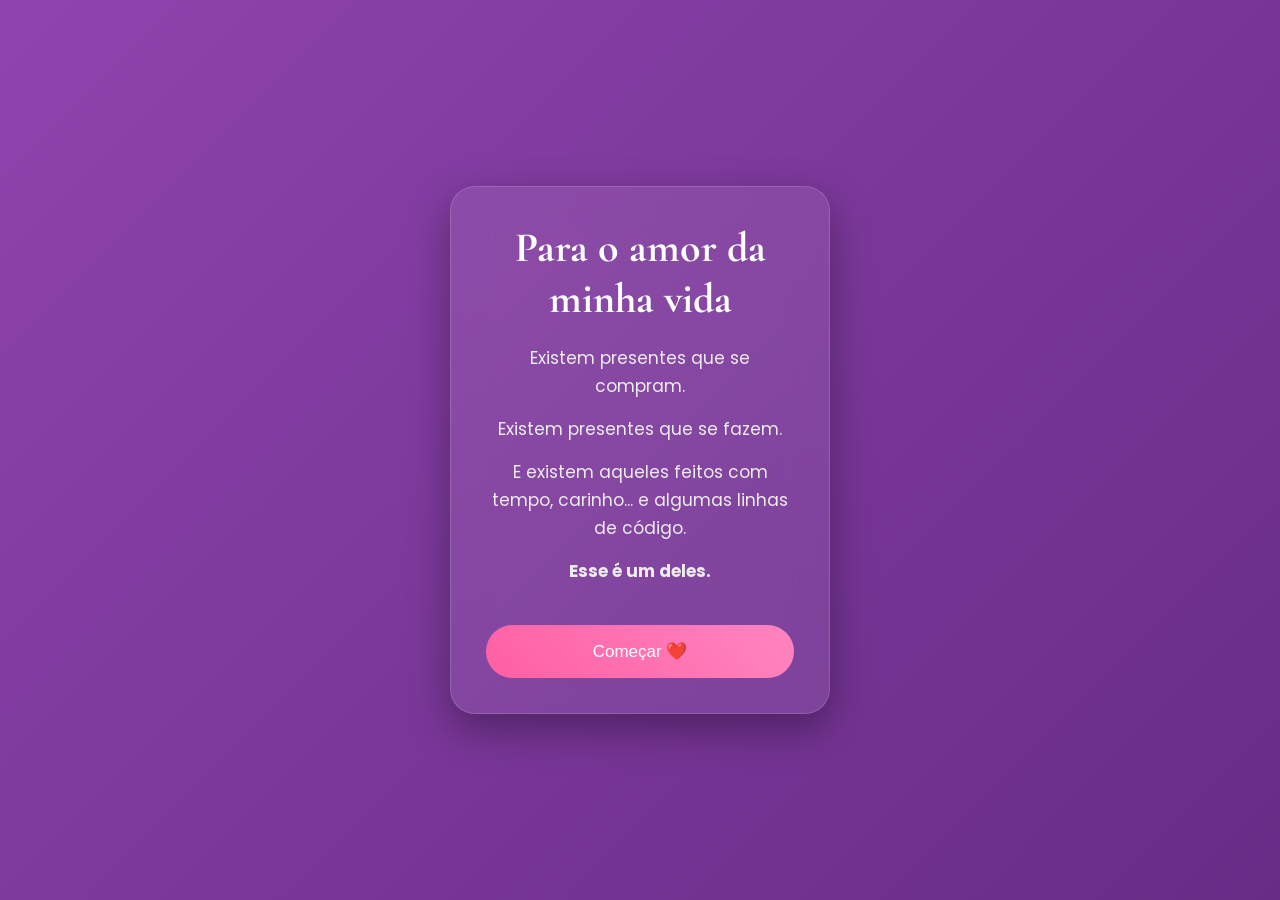
==== index.html @ f632104b "Add files via upload" ====
<!DOCTYPE html>
<html lang="pt-BR">

<head>

    <meta charset="UTF-8">
    <meta name="viewport" content="width=device-width, initial-scale=1.0">

    <title>Nosso Universo ❤️</title>

    <link rel="stylesheet" href="style.css">

    <link rel="preconnect" href="https://fonts.googleapis.com">
    <link rel="preconnect" href="https://fonts.gstatic.com" crossorigin>

    <link href="https://fonts.googleapis.com/css2?family=Cormorant+Garamond:wght@600;700&family=Poppins:wght@300;400;500&display=swap" rel="stylesheet">

</head>

<body>

<div id="hearts"></div>

<div class="card">

    <h1>Para o amor da minha vida</h1>

    <p>Existem presentes que se compram.</p>

    <p>Existem presentes que se fazem.</p>

    <p>E existem aqueles feitos com tempo, carinho... e algumas linhas de código.</p>

    <p><strong>Esse é um deles.</strong></p>

    <button id="startButton">
        Começar ❤️
    </button>

</div>

<audio id="music" loop>
    <source src="audio/musica.mp3" type="audio/mpeg">
</audio>

<script src="script.js"></script>

</body>

</html>
---- style.css ----
*{
    margin:0;
    padding:0;
    box-sizing:border-box;
}

body{

    font-family:'Poppins',sans-serif;

    height:100vh;

    overflow:hidden;

    display:flex;
    justify-content:center;
    align-items:center;

    background:linear-gradient(-45deg,#1a0b2e,#302b63,#5b247a,#8e44ad);
    background-size:400% 400%;
    animation:fundo 12s ease infinite;

}

@keyframes fundo{

0%{background-position:0% 50%;}
50%{background-position:100% 50%;}
100%{background-position:0% 50%;}

}

.card{

    width:90%;
    max-width:380px;

    padding:35px;

    border-radius:25px;

    background:rgba(255,255,255,.08);

    backdrop-filter:blur(18px);

    border:1px solid rgba(255,255,255,.15);

    box-shadow:0 15px 40px rgba(0,0,0,.35);

    text-align:center;

    color:white;

    z-index:2;

}

h1{

    font-family:'Cormorant Garamond',serif;

    font-size:42px;

    margin-bottom:20px;

}

p{

    margin:15px 0;

    font-size:17px;

    line-height:28px;

    color:#ececec;

}

button{

    margin-top:25px;

    width:100%;

    padding:16px;

    border:none;

    border-radius:50px;

    background:linear-gradient(45deg,#ff5fa2,#ff85c1);

    color:white;

    font-size:17px;

    cursor:pointer;

    transition:.3s;

}

button:active{

    transform:scale(.97);

}

#hearts{

    position:fixed;

    inset:0;

    pointer-events:none;

    overflow:hidden;

}

.heart{

    position:absolute;

    animation:cair linear forwards;

}

@keyframes cair{

0%{

transform:translateY(-10vh);

opacity:0;

}

20%{

opacity:1;

}

100%{

transform:translateY(110vh);

opacity:0;

}

}
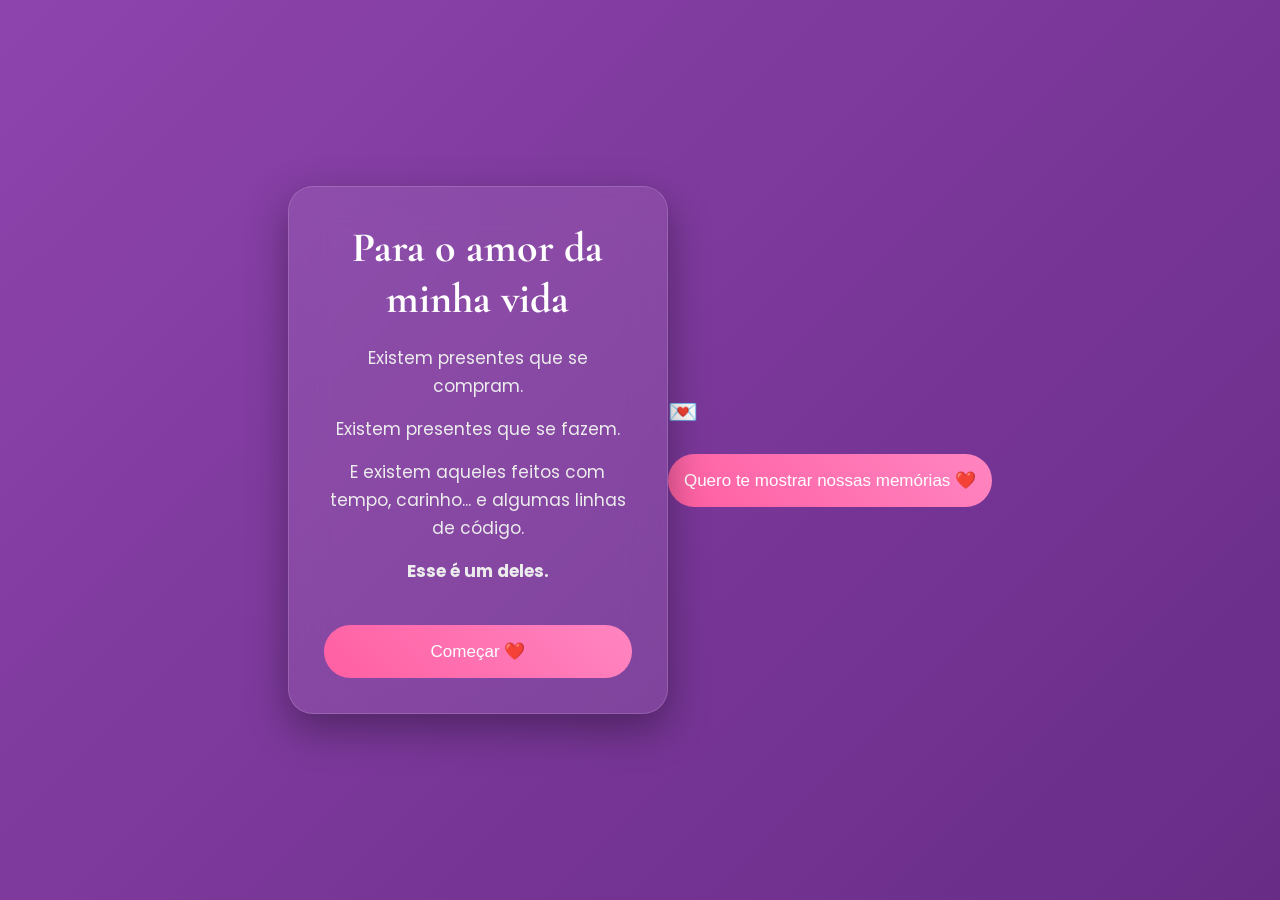
==== commit 6d951f48: "Enhance index.html with letter section and audio update Added a new section for displaying a letter " ====
--- a/index.html
+++ b/index.html
@@ -38,13 +38,28 @@
     </button>
 
 </div>
+<section id="letter" class="hidden">
+
+    <div class="paper">
+
+        <h2>💌</h2>
+
+        <div id="typedText"></div>
+
+        <button id="nextButton" class="hidden">
+            Quero te mostrar nossas memórias ❤️
+        </button>
+
+    </div>
+
+</section>
 
 <audio id="music" loop>
-    <source src="audio/musica.mp3" type="audio/mpeg">
+    <source src="musica.mp3/musica.mp3" type="audio/mpeg">
 </audio>
 
 <script src="script.js"></script>
 
 </body>
 
-</html>+</html>
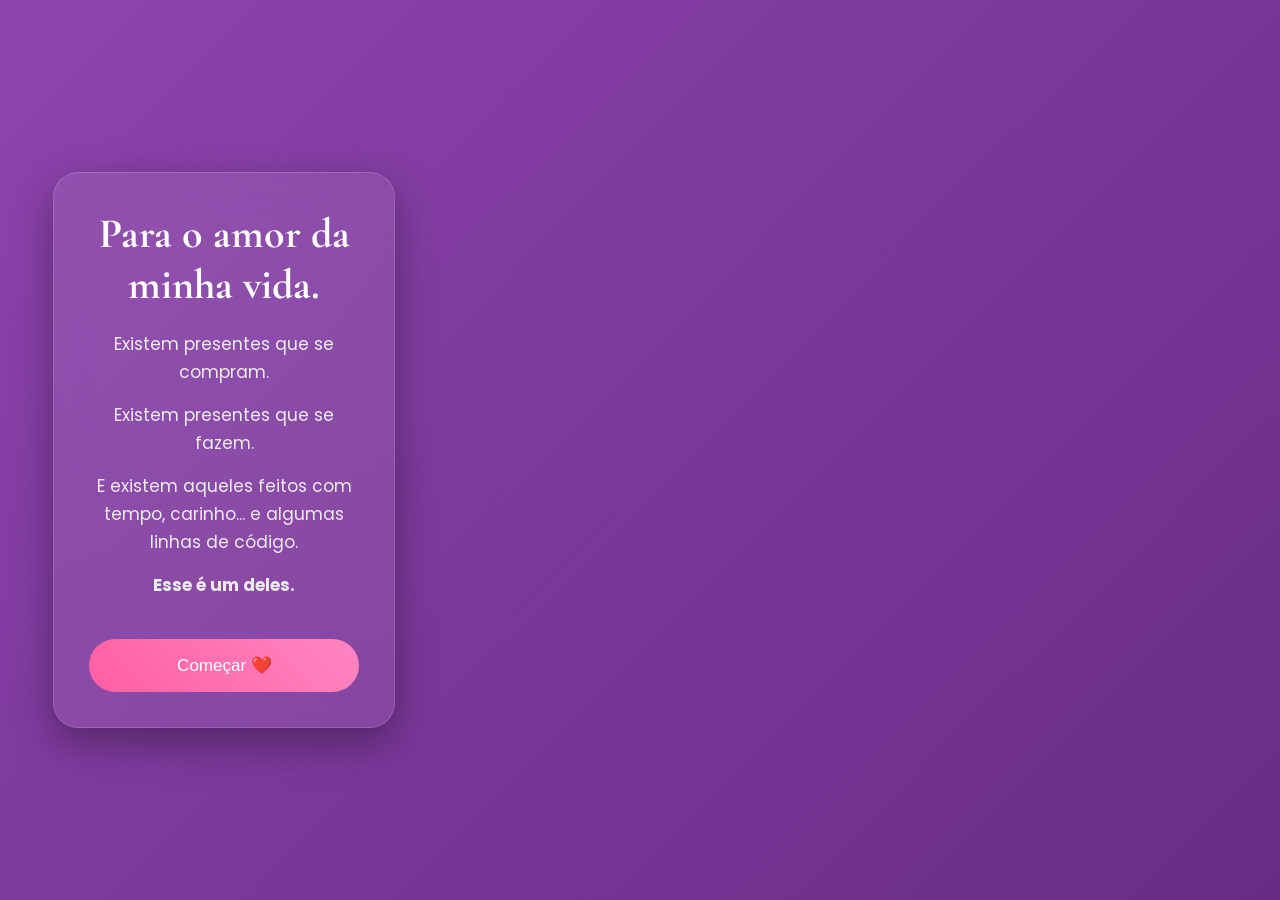
==== commit 040caeb2: "Update index.html" ====
--- a/index.html
+++ b/index.html
@@ -1,65 +1,66 @@
 <!DOCTYPE html>
 <html lang="pt-BR">
-
 <head>
-
     <meta charset="UTF-8">
     <meta name="viewport" content="width=device-width, initial-scale=1.0">
-
     <title>Nosso Universo ❤️</title>
-
     <link rel="stylesheet" href="style.css">
-
     <link rel="preconnect" href="https://fonts.googleapis.com">
     <link rel="preconnect" href="https://fonts.gstatic.com" crossorigin>
+    <link href="https://fonts.googleapis.com/css2?family=Cormorant+Garamond:wght@600;700&family=Poppins:wght@300;400;500&display=swap" rel="stylesheet">
+</head>
+<body>
+    <!-- Corações -->
+    <div id="hearts"></div>
+    <!-- Tela inicial -->
+    <section id="home">
+        <div class="card">
+            <h1>Para o amor da minha vida.</h1>
+            <p>Existem presentes que se compram.</p>
+            <p>Existem presentes que se fazem.</p>
+            <p>E existem aqueles feitos com tempo, carinho... e algumas linhas de código.</p>
+            <p><strong>Esse é um deles.</strong></p>
+            <button id="startButton">
+                Começar ❤️
+            </button>
+        </div>
+    </section>
+    <!-- Carta -->
+    <section id="letter" class="hidden">
+        <div class="paper">
+            <h2>💌</h2>
+            <div id="typedText"></div>
+            <button id="nextButton" class="hidden">
+                Quero te mostrar a pessoa mais incrível da minha vida ❤️
+            </button>
+        </div>
+    </section>
+    <!-- Galeria -->
+    <section id="gallery" class="hidden">
+        <div class="gallery">
+            <img id="galleryImage" src="" alt="Foto">
+            <p id="galleryCaption"></p>
+            <button id="nextPhoto">Próxima ❤️</button>
+        </div>
+    </section>
 
-    <link href="https://fonts.googleapis.com/css2?family=Cormorant+Garamond:wght@600;700&family=Poppins:wght@300;400;500&display=swap" rel="stylesheet">
+    <!-- Tela final -->
+    <section id="final" class="hidden">
+        <div class="final-card">
+            <div class="final-heart">❤️</div>
+            <h2>Para sempre</h2>
+            <p class="final-message">
+                Obrigado por existir na minha vida.<br>
+                Cada dia ao seu lado é um presente que eu nunca vou deixar de agradecer.
+            </p>
+            <p class="final-signature">Com todo meu amor, minha pequena ❤️</p>
+        </div>
+    </section>
 
-</head>
-
-<body>
-
-<div id="hearts"></div>
-
-<div class="card">
-
-    <h1>Para o amor da minha vida</h1>
-
-    <p>Existem presentes que se compram.</p>
-
-    <p>Existem presentes que se fazem.</p>
-
-    <p>E existem aqueles feitos com tempo, carinho... e algumas linhas de código.</p>
-
-    <p><strong>Esse é um deles.</strong></p>
-
-    <button id="startButton">
-        Começar ❤️
-    </button>
-
-</div>
-<section id="letter" class="hidden">
-
-    <div class="paper">
-
-        <h2>💌</h2>
-
-        <div id="typedText"></div>
-
-        <button id="nextButton" class="hidden">
-            Quero te mostrar nossas memórias ❤️
-        </button>
-
-    </div>
-
-</section>
-
-<audio id="music" loop>
-    <source src="musica.mp3/musica.mp3" type="audio/mpeg">
-</audio>
-
-<script src="script.js"></script>
-
+    <!-- Música -->
+    <audio id="music" loop>
+        <source src="musica.mp3/musica.mp3" type="audio/mpeg">
+    </audio>
+    <script src="script.js"></script>
 </body>
-
 </html>
--- a/style.css
+++ b/style.css
@@ -151,4 +151,111 @@
 
 }
 
-}+}
+/* =======================
+   CARTA
+======================= */
+
+.hidden{
+    visibility: hidden;
+    opacity: 0;
+    pointer-events: none;
+}
+
+#letter{
+
+    position:absolute;
+
+    inset:0;
+
+    display:flex;
+
+    justify-content:center;
+
+    align-items:center;
+
+    padding:20px;
+
+    z-index:5;
+
+}
+
+.paper{
+
+    width:100%;
+
+    max-width:420px;
+
+    background:white;
+
+    border-radius:20px;
+
+    padding:30px;
+
+    box-shadow:0 20px 60px rgba(0,0,0,.35);
+
+    animation:subir .8s ease;
+
+}
+
+.paper h2{
+
+    text-align:center;
+
+    margin-bottom:20px;
+
+    font-size:32px;
+
+}
+
+#typedText{
+
+    color:#333;
+
+    line-height:32px;
+
+    white-space:pre-line;
+
+    min-height:220px;
+
+    font-size:18px;
+
+}
+
+@keyframes subir{
+
+from{
+
+opacity:0;
+
+transform:translateY(40px);
+
+}
+
+to{
+
+opacity:1;
+
+transform:translateY(0);
+
+}
+
+}#letter{
+
+    position:absolute;
+
+    inset:0;
+
+    display:flex;
+
+    justify-content:center;
+
+    align-items:center;
+
+    padding:20px;
+
+    z-index:5;
+
+    transition:.6s;
+
+}
